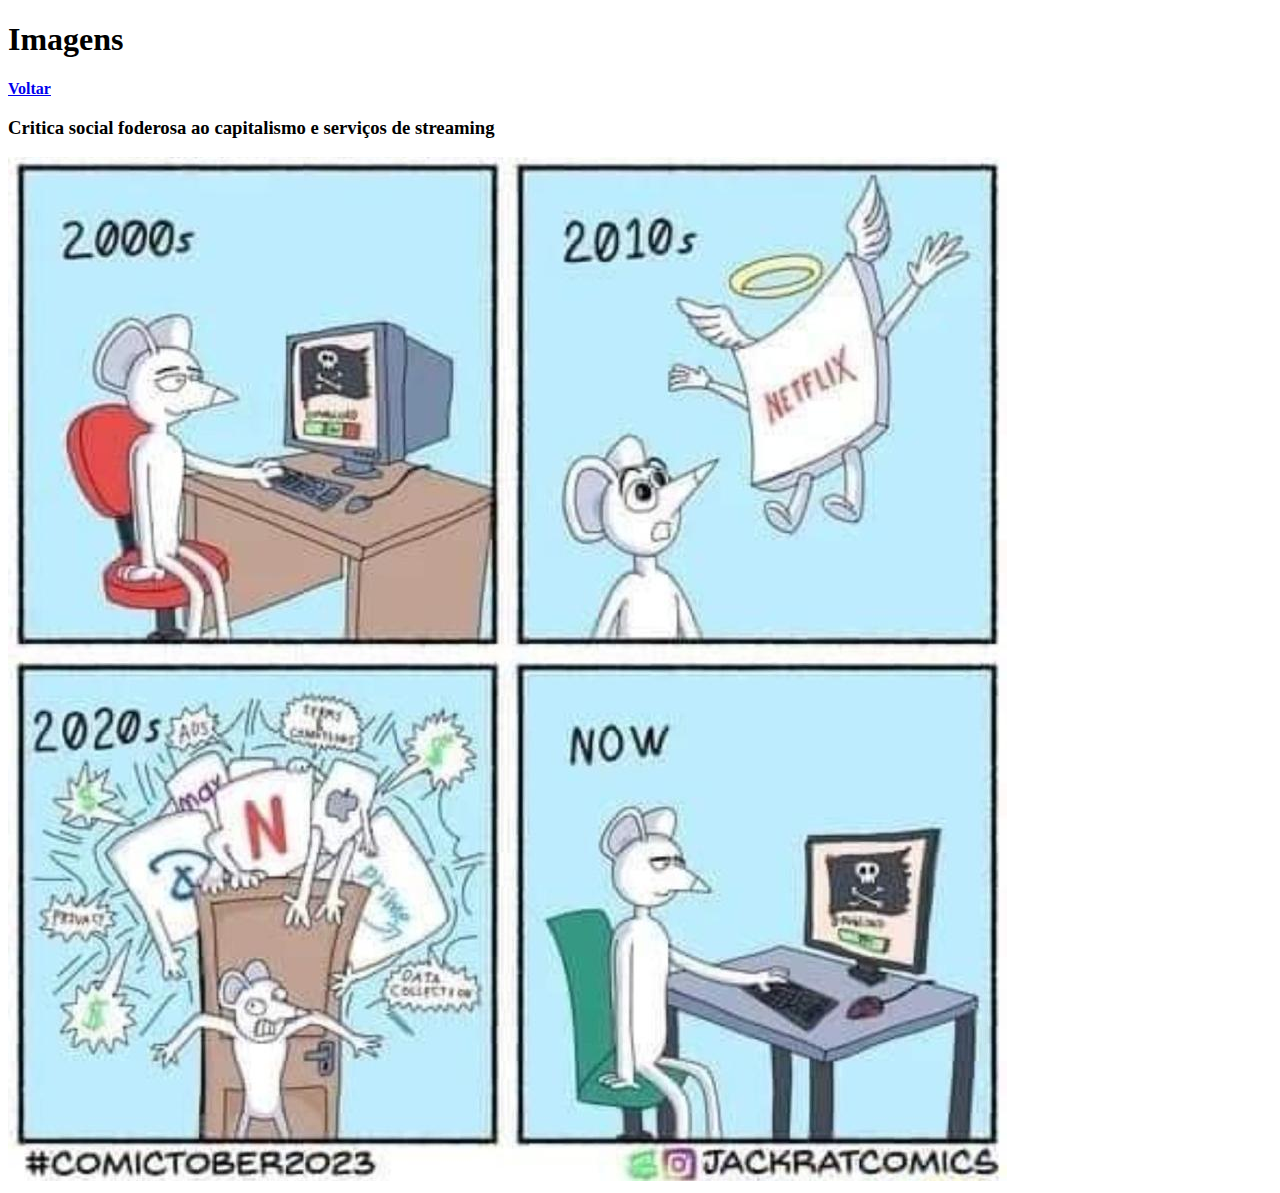
==== contato/imagens.html @ 7bf8fe0f "Adicionei todos os arquivos" ====
<!DOCTYPE html>
<html lang="en">

<head>
    <meta charset="UTF-8">
    <meta name="viewport" content="width=device-width, initial-scale=1.0">
    <title>Imagens</title>
</head>

<body>
    <h1>Imagens</h1>
    <strong><a href="../contato/index.html">Voltar</a></strong>
    <h3>Critica social foderosa ao capitalismo e serviços de streaming</h3>
    <img src="imagens/gm2s7qammsyb1.jpg" alt="Critica social foda" title="Critica social foda">

    
</body>

</html>
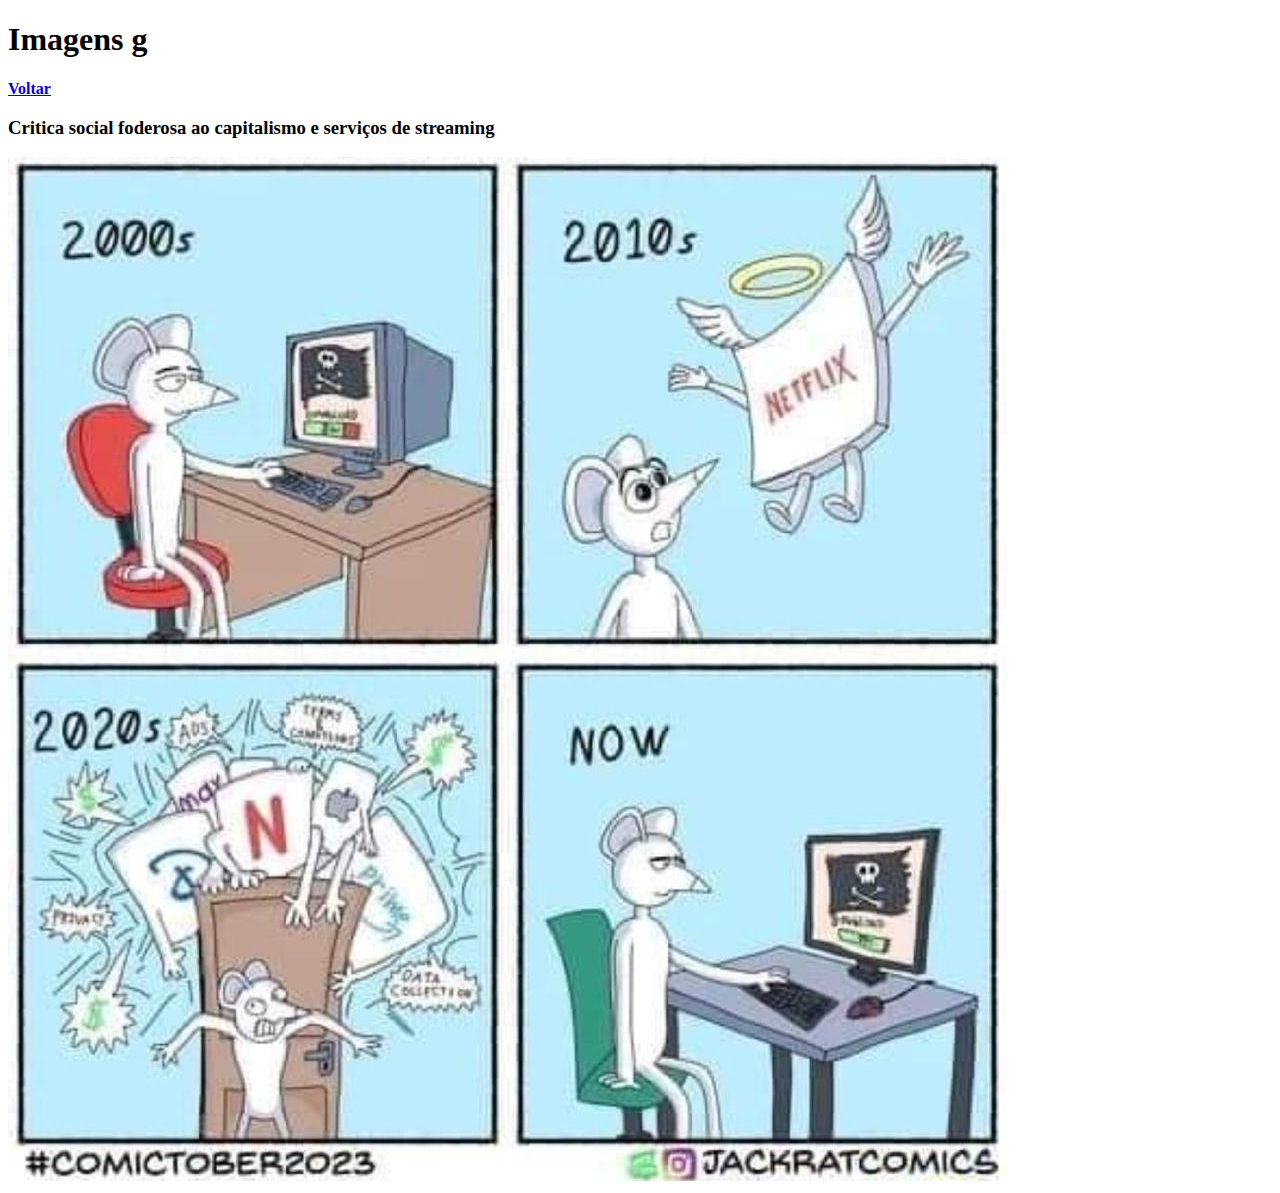
==== commit 572ef2a2: "modified:   contato/imagens.html" ====
--- a/contato/imagens.html
+++ b/contato/imagens.html
@@ -8,7 +8,7 @@
 </head>
 
 <body>
-    <h1>Imagens</h1>
+    <h1>Imagens g</h1>
     <strong><a href="../contato/index.html">Voltar</a></strong>
     <h3>Critica social foderosa ao capitalismo e serviços de streaming</h3>
     <img src="imagens/gm2s7qammsyb1.jpg" alt="Critica social foda" title="Critica social foda">
